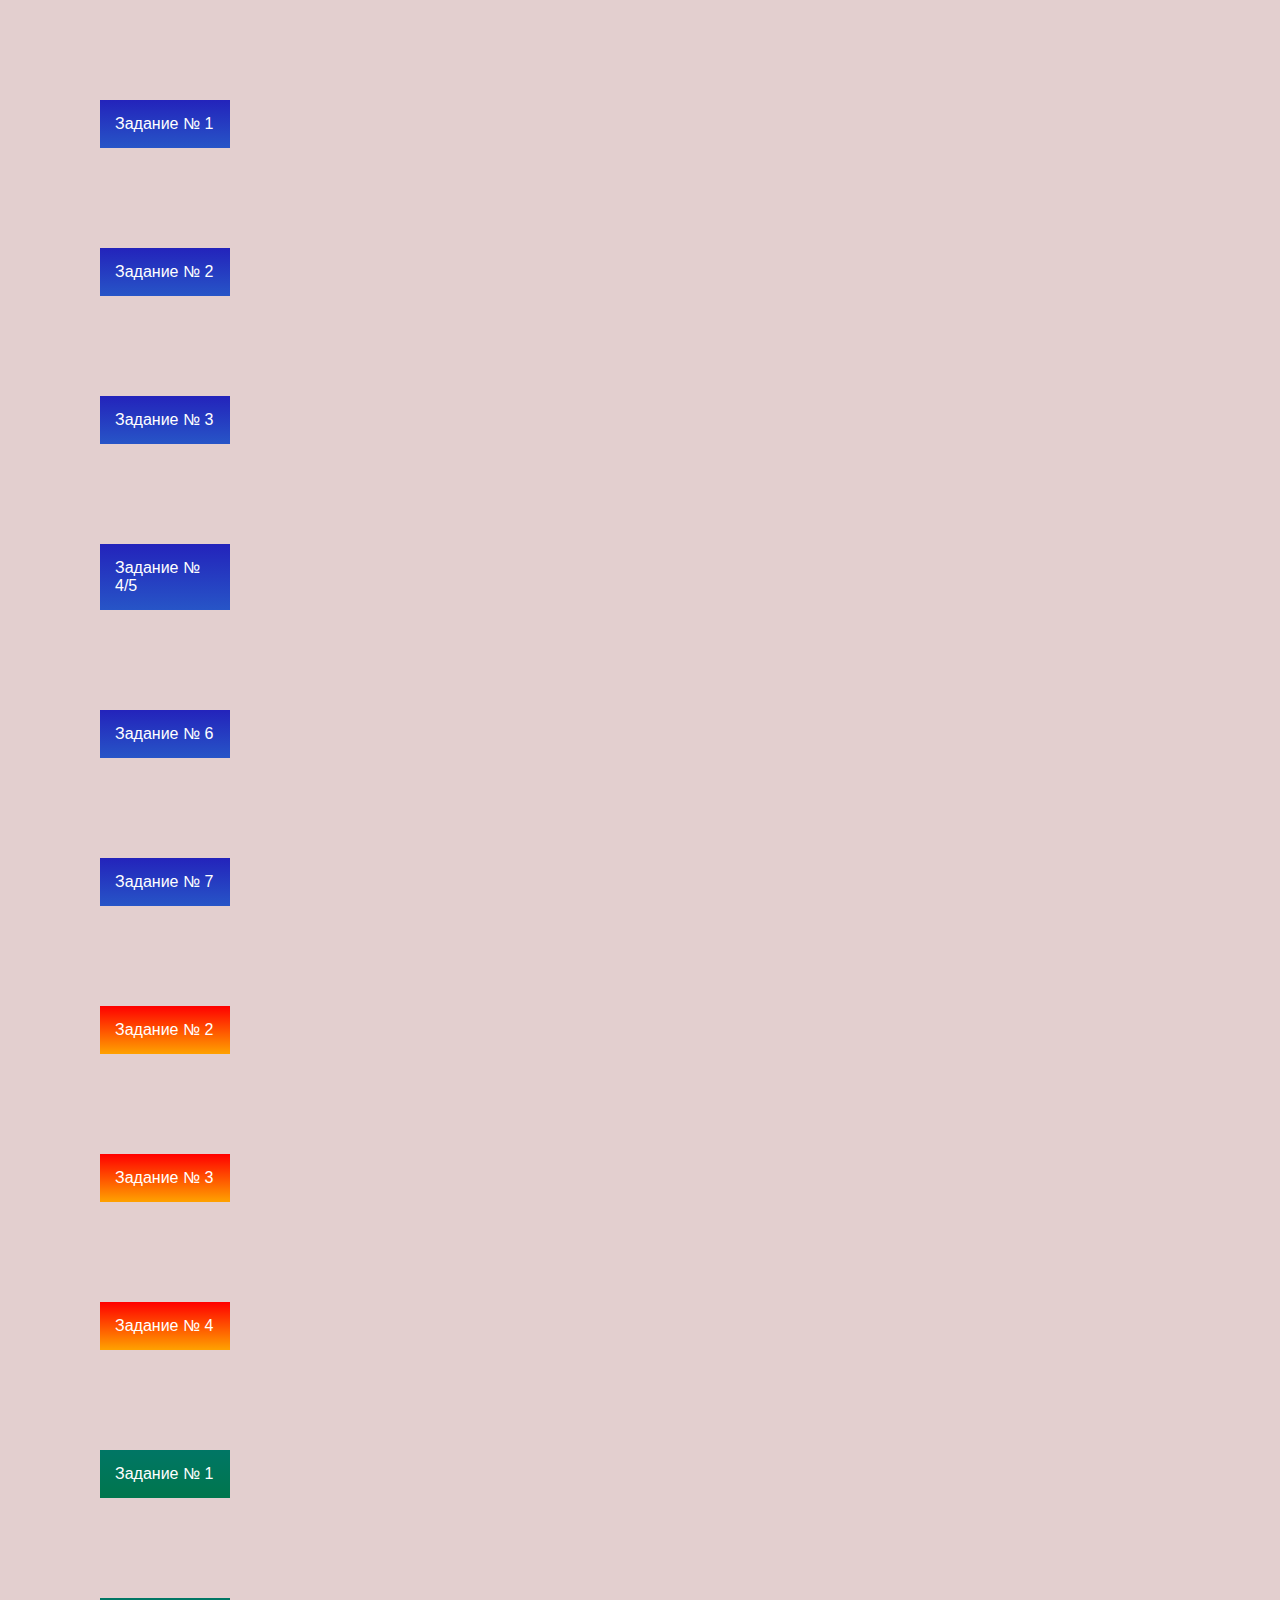
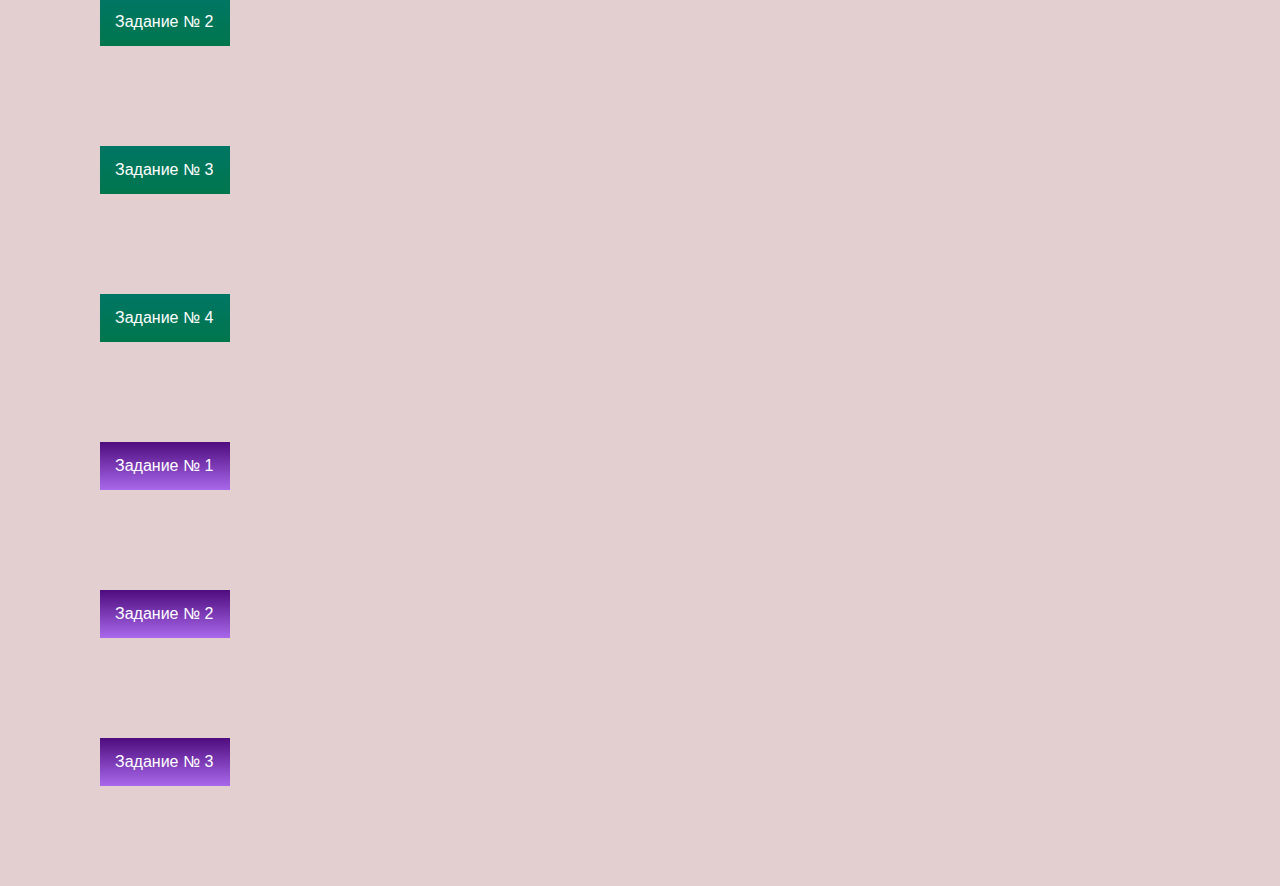
==== index.html @ bdcb6314 "first commit" ====
<!DOCTYPE html>
<html>
<head>
	<meta charset="utf-8">
	<title>Тест JS</title>
	<link rel="stylesheet" type="text/css" href="style.css" media="all">
	<script src="script.js" type="text/javascript" charset="utf-8"></script>
</head>
<body>
	<div class="lab1" onclick="primer_1()">Задание № 1</div>
	<div class="lab1" onclick="primer_2()">Задание № 2</div>
	<div class="lab1" onclick="primer_3()">Задание № 3</div>
	<div class="lab1" onclick="primer_4_5()">Задание № 4/5</div>
	<div class="lab1" onclick="primer_6()">Задание № 6</div>
	<div class="lab1" onclick="primer_7()">Задание № 7</div>
	<div class="lab2" onclick="primer2_2()">Задание № 2</div>
	<div class="lab2" onclick="primer2_3()">Задание № 3</div>
	<div class="lab2" onclick="primer2_4()">Задание № 4</div>
	<div class="lab3" onclick="primer3_1()">Задание № 1</div>
	<div class="lab3" onclick="primer3_2()">Задание № 2</div>
	<div class="lab3" onclick="primer3_3()">Задание № 3</div>
	<div class="lab3" onclick="primer3_4()">Задание № 4</div>
	<div class="lab4" onclick="primer4_1()">Задание № 1</div>
	<div class="lab4" onclick="primer4_2()">Задание № 2</div>
	<div class="lab4" onclick="primer4_3()">Задание № 3</div>

</body>
</html>
---- style.css ----
body{
	margin: 0px;
	padding: 0px;
	background-color: #E3CFCF;
	font-family: Tahoma,Arial;
}
div.lab1{
	margin: 100px;
	padding: 15px;
	background: linear-gradient(to bottom,#2323BB,#2755C7);
	color:white;
	width: 100px;
}
div.lab1:hover{
	cursor: pointer;
	background: linear-gradient(to bottom,#BA0CDC,#DC0CD6);
}
div.lab2
{
	margin: 100px;
	padding: 15px;
	background: linear-gradient(to bottom,#FF0000,#FFA200);
	color:white;
	width: 100px;
}
div.lab2:hover{
	cursor: pointer;
	background: linear-gradient(to bottom,#00FF5A,#9EFF00);
}
div.lab3
{
	margin: 100px;
	padding: 15px;
	background: linear-gradient(to bottom,#007665,#00764D);
	color:white;
	width: 100px;
}
div.lab3:hover{
	cursor: pointer;
	background: linear-gradient(to bottom,#007614,#2B7600);
}
div.lab4
{
	margin: 100px;
	padding: 15px;
	background: linear-gradient(to bottom,#4E0C7E,#A968EB);
	color:white;
	width: 100px;
}
div.lab4:hover{
	cursor: pointer;
	background: linear-gradient(to bottom,#251292,#1628EC);
}
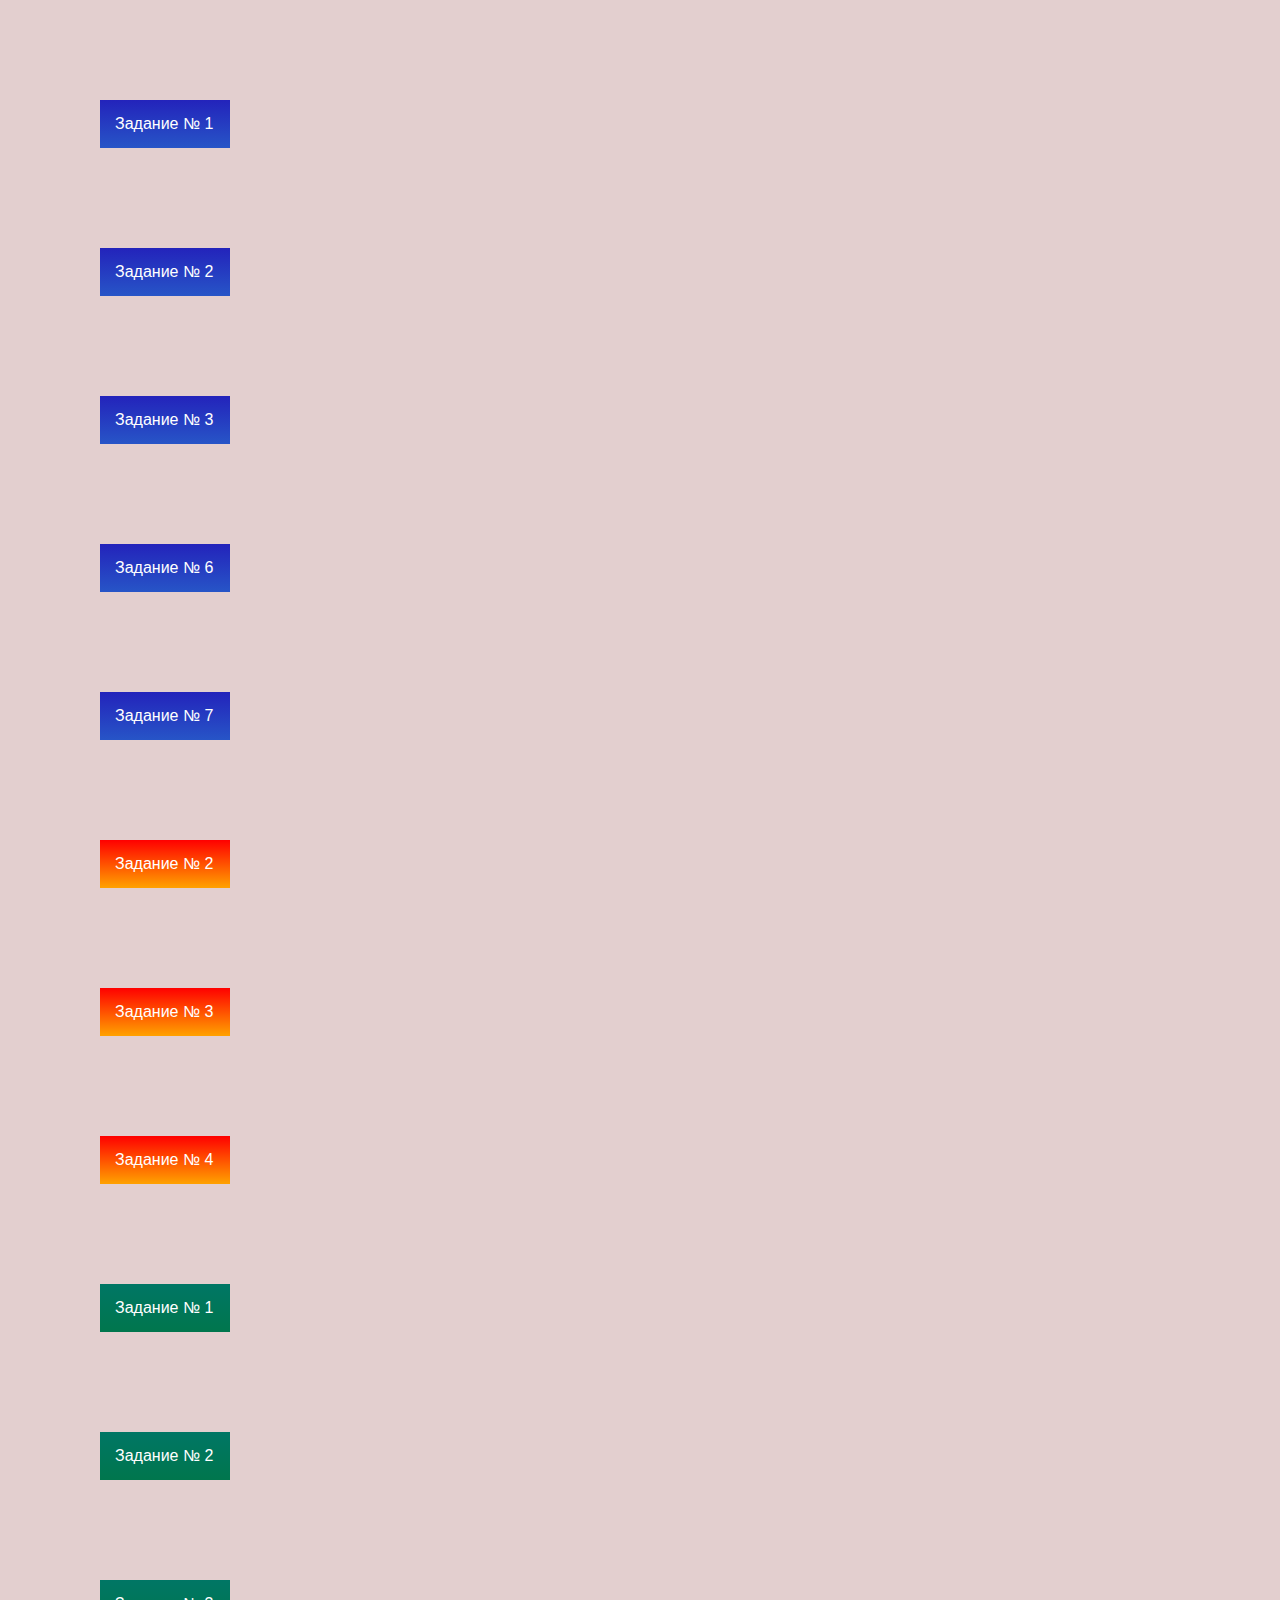
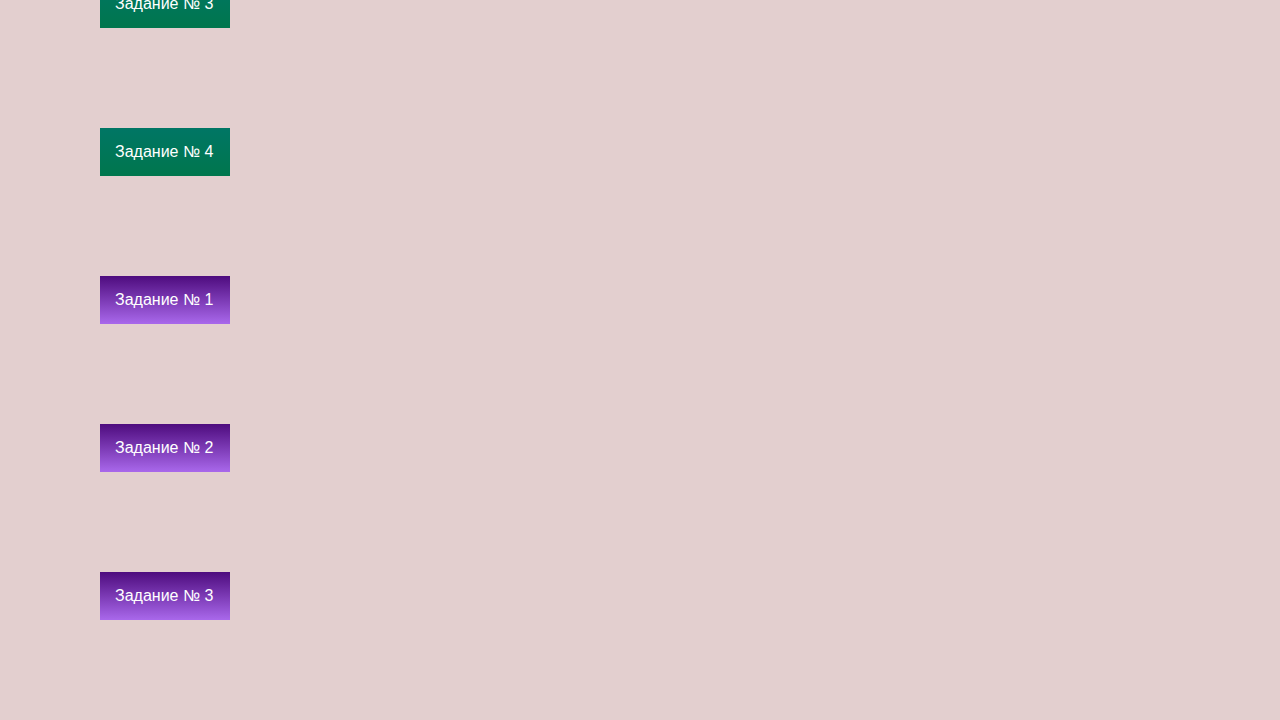
==== commit 2c04f448: "Second commit" ====
--- a/index.html
+++ b/index.html
@@ -10,7 +10,6 @@
 	<div class="lab1" onclick="primer_1()">Задание № 1</div>
 	<div class="lab1" onclick="primer_2()">Задание № 2</div>
 	<div class="lab1" onclick="primer_3()">Задание № 3</div>
-	<div class="lab1" onclick="primer_4_5()">Задание № 4/5</div>
 	<div class="lab1" onclick="primer_6()">Задание № 6</div>
 	<div class="lab1" onclick="primer_7()">Задание № 7</div>
 	<div class="lab2" onclick="primer2_2()">Задание № 2</div>
